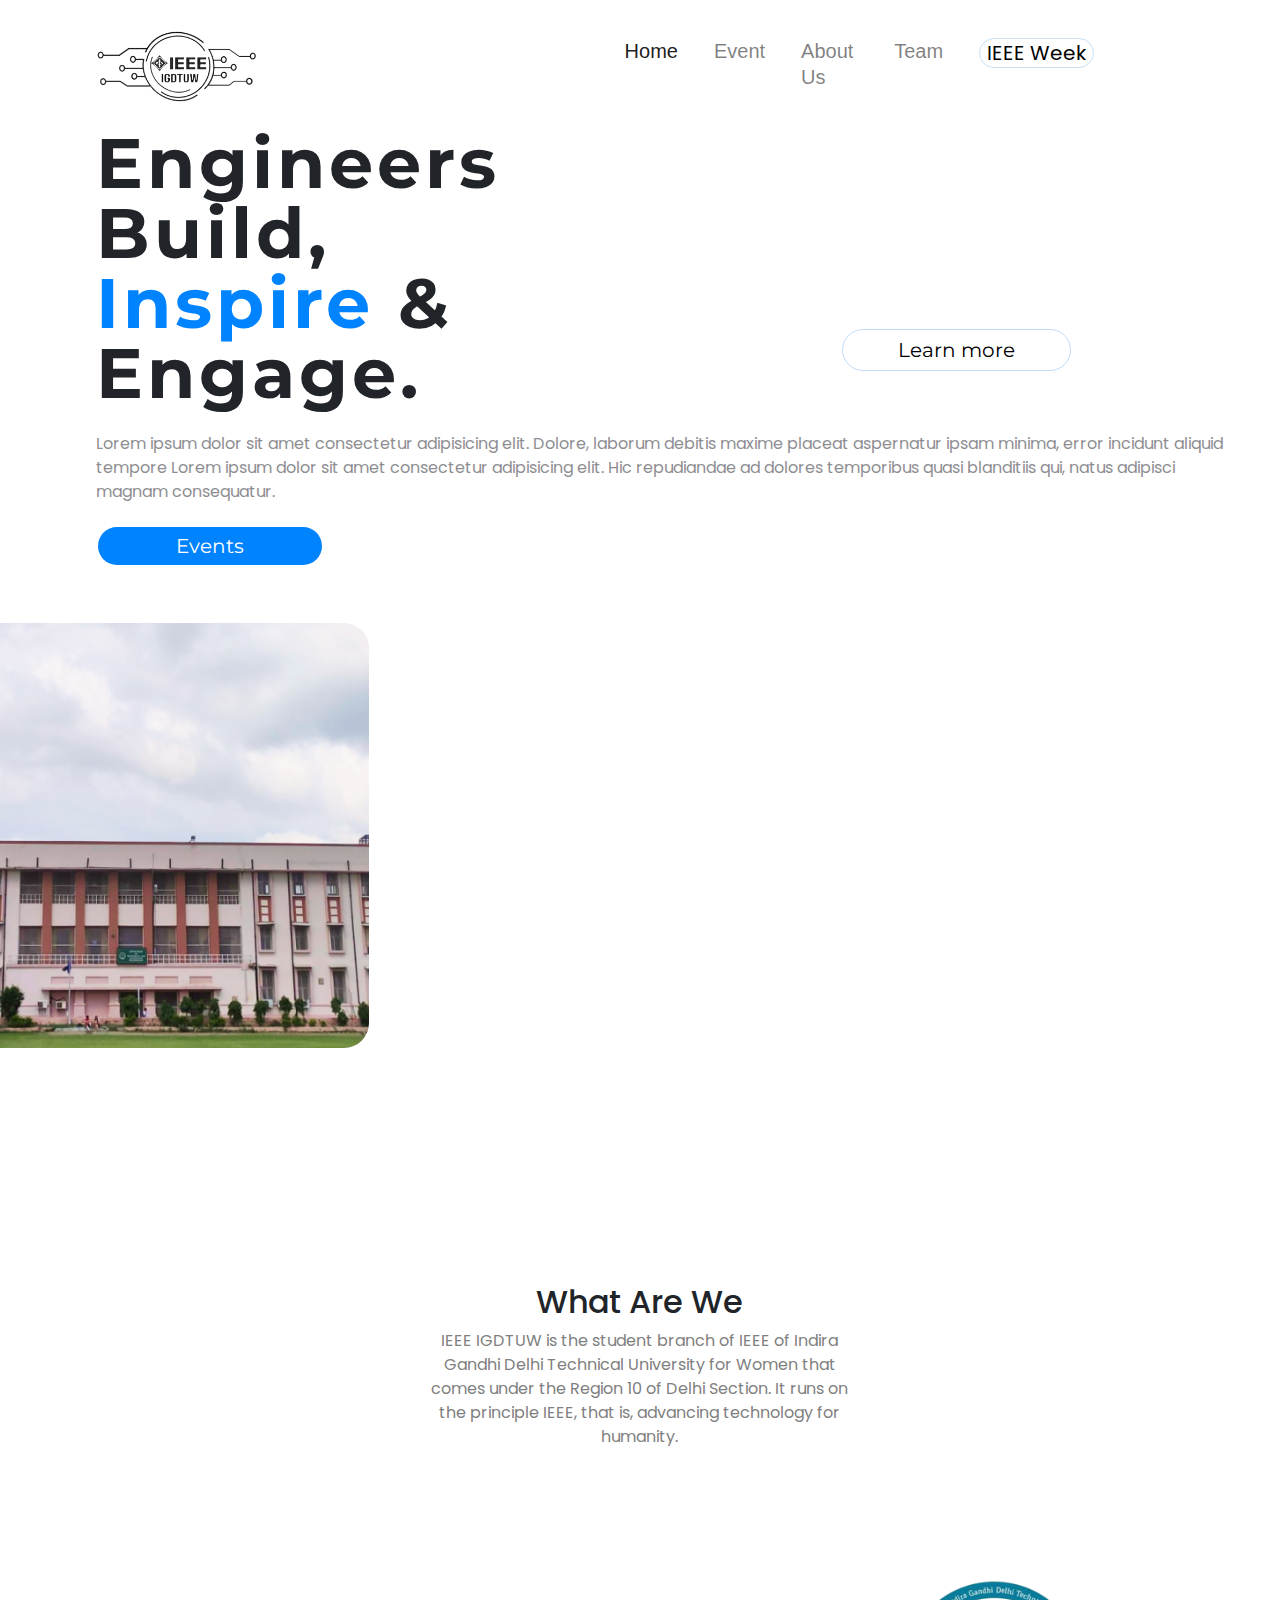
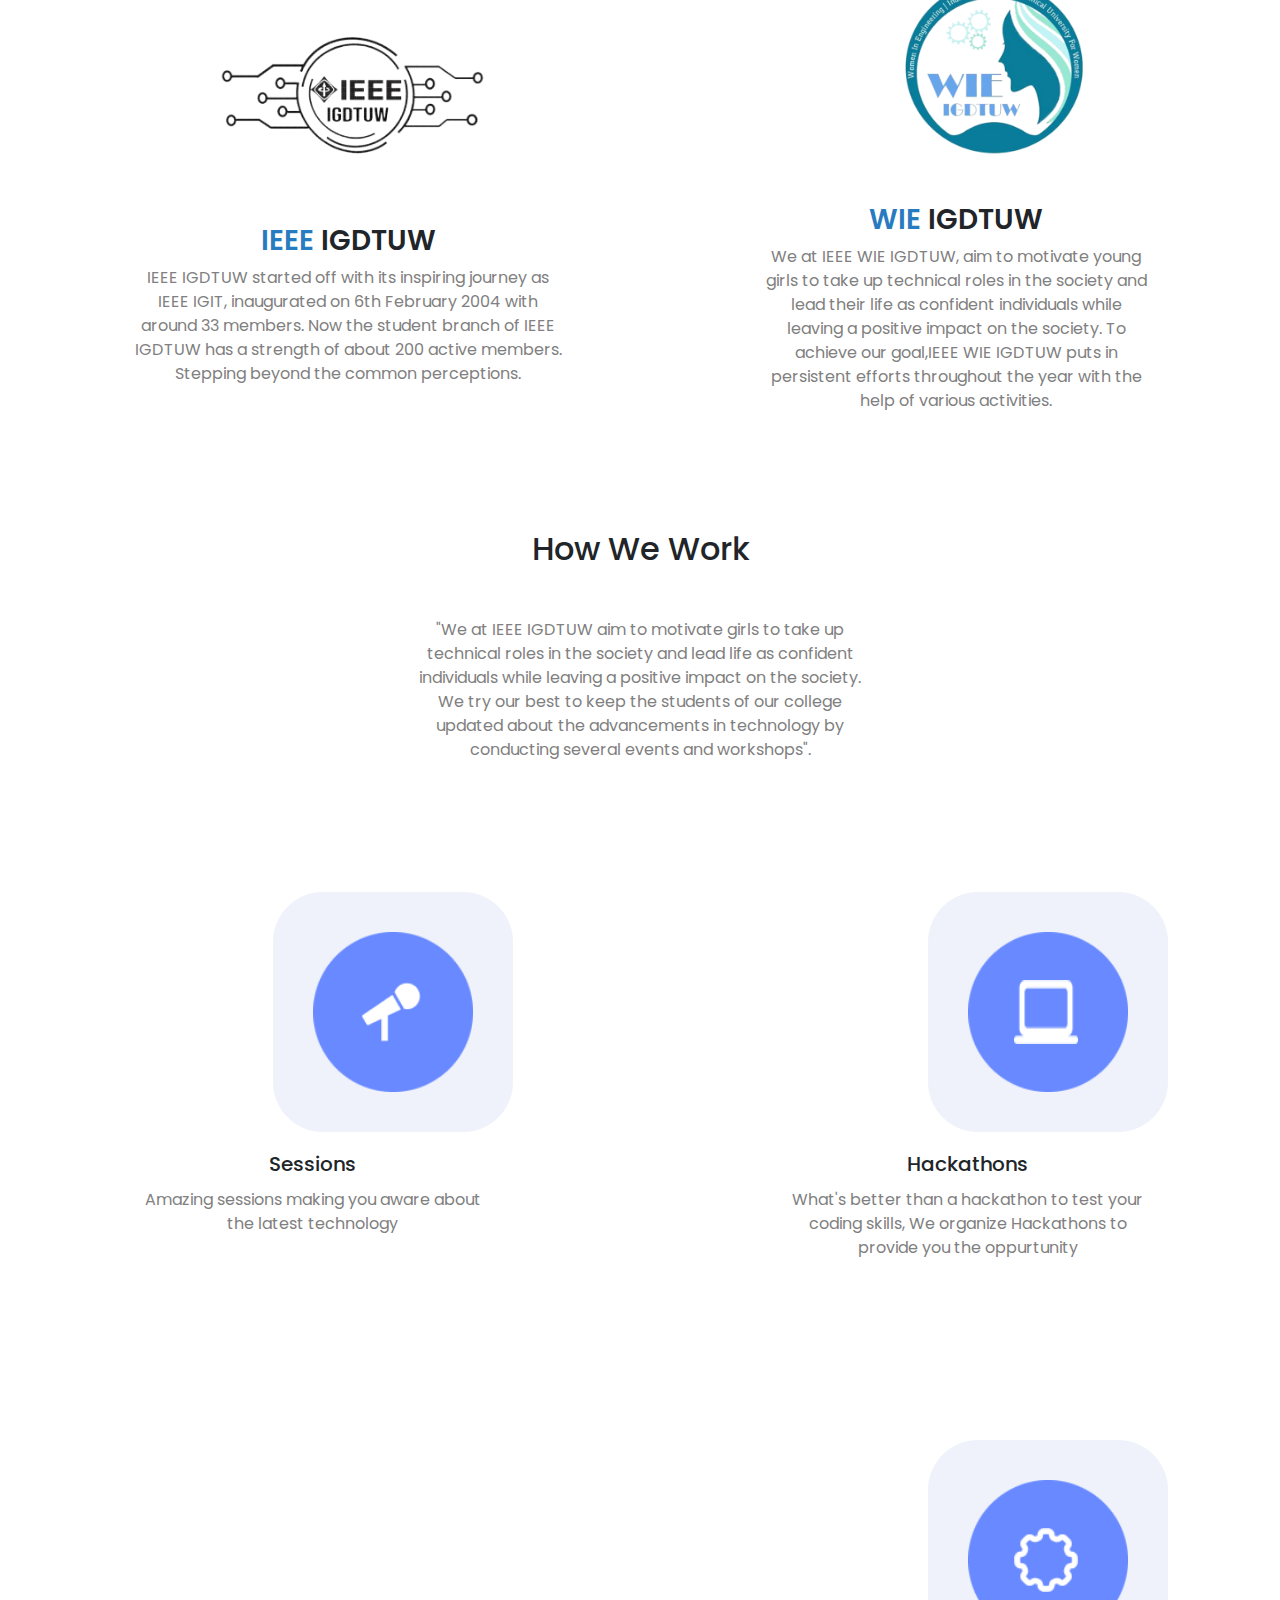
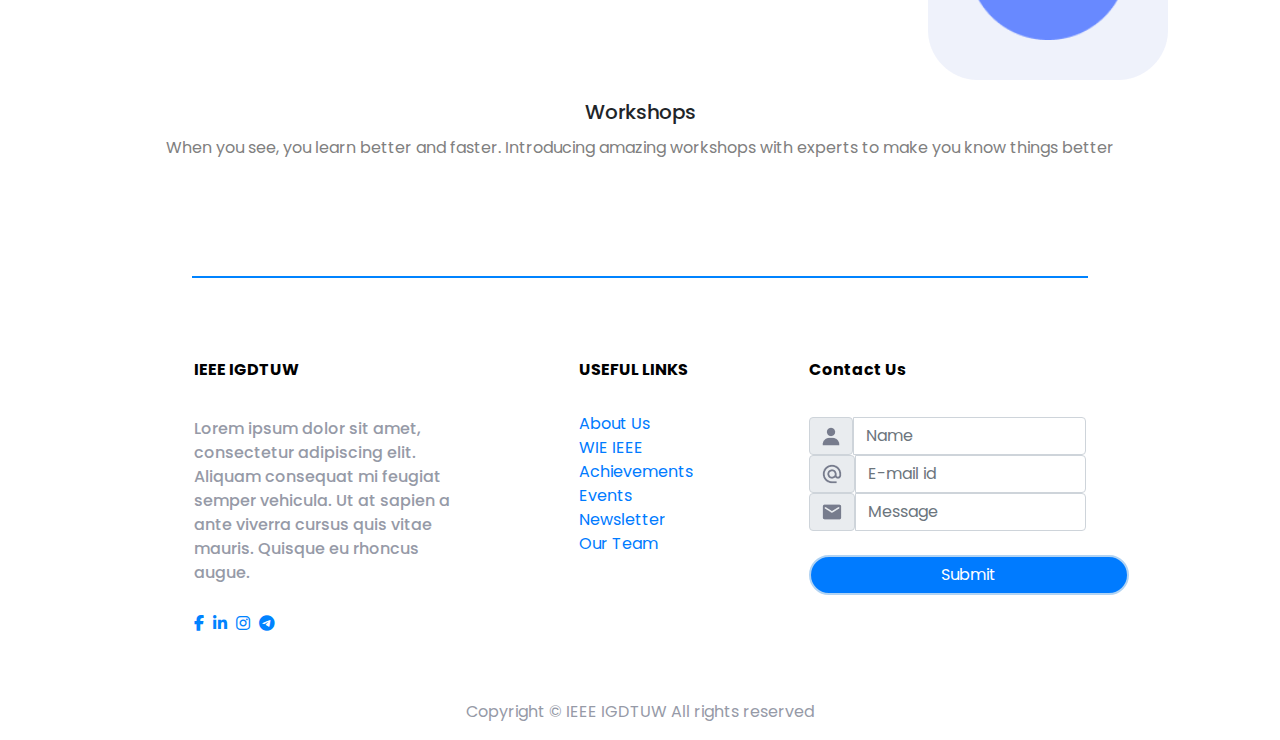
==== index.html @ 4801fef4 "Added pagination to award sections" ====
<!doctype html>
<html lang="en">
  <head>
<!-- Required meta tags -->
    <meta charset="utf-8">
    <meta name="viewport" content="width=device-width, initial-scale=1, shrink-to-fit=no">

 <!--Google Fonts-->
 <link rel="preconnect" href="https://fonts.googleapis.com">
 <link rel="preconnect" href="https://fonts.gstatic.com" crossorigin>
 <link href="https://fonts.googleapis.com/css2?family=Poppins:wght@400;500;700&display=swap" rel="stylesheet">
   
  <!-- font awesome -->
  <link rel="stylesheet" type="text/css" href="https://cdnjs.cloudflare.com/ajax/libs/font-awesome/6.1.1/css/all.min.css">
 

    <!-- Bootstrap CSS -->
    <link rel="stylesheet" href="https://cdn.jsdelivr.net/npm/bootstrap@4.0.0/dist/css/bootstrap.min.css" integrity="sha384-Gn5384xqQ1aoWXA+058RXPxPg6fy4IWvTNh0E263XmFcJlSAwiGgFAW/dAiS6JXm" crossorigin="anonymous">

    <link rel="stylesheet" href="CSS\style.css">
    
    <title>IEEE IGDTUW</title>
  </head>
  <body>

    <!-- Optional JavaScript -->
    <!-- jQuery first, then Popper.js, then Bootstrap JS -->
    <script src="https://code.jquery.com/jquery-3.2.1.slim.min.js" integrity="sha384-KJ3o2DKtIkvYIK3UENzmM7KCkRr/rE9/Qpg6aAZGJwFDMVNA/GpGFF93hXpG5KkN" crossorigin="anonymous"></script>
    <script src="https://cdn.jsdelivr.net/npm/popper.js@1.12.9/dist/umd/popper.min.js" integrity="sha384-ApNbgh9B+Y1QKtv3Rn7W3mgPxhU9K/ScQsAP7hUibX39j7fakFPskvXusvfa0b4Q" crossorigin="anonymous"></script>
    <script src="https://cdn.jsdelivr.net/npm/bootstrap@4.0.0/dist/js/bootstrap.min.js" integrity="sha384-JZR6Spejh4U02d8jOt6vLEHfe/JQGiRRSQQxSfFWpi1MquVdAyjUar5+76PVCmYl" crossorigin="anonymous"></script>




<!-- navbar -->

<nav class="navbar navbar-expand-lg navbar-light">
    <a class="navbar-brand" href="#"> <img src="images\logo.png" id="logoieee">  </a>
    <button class="navbar-toggler" type="button" data-toggle="collapse" data-target="#navbarSupportedContent" aria-controls="navbarSupportedContent" aria-expanded="false" aria-label="Toggle navigation">
      <span class="navbar-toggler-icon"></span>
    </button>
  
    <div class="collapse navbar-collapse " id="navbarSupportedContent">
      <ul class="navbar-nav ml-auto ">


        
            
                <li class="nav-item active" >
                    <a class="nav-link" href="#">Home <span class="sr-only">(current)</span></a>
                  </li>
                  <li class="nav-item">
                    <a class="nav-link" href="#">Event</a>
                  </li>
                  <li class="nav-item">
                      <a class="nav-link" href="#">About Us</a>
                  </li>
                  <li class="nav-item">
                      <a class="nav-link" href="#">Team</a>
                  </li>
          
        
          
        
        <li class="nav-item">
          <a class="nav-link disabled" href="#">
            <button class="ieeeWeek">IEEE Week</button>
          </a>
        </li>

        
      </ul>


    </div>
  </nav>





      <!--  -->

      
      <div class="row">
        <div class="col" id="upperText">
          <div class="test1">
            Engineers 
            <br>        
            Build,
            <br>
            <span style="color: #0083FF;">Inspire</span> & 
            <br>
            Engage.
          </div>
          <br>



          <div id="lowerText">Lorem ipsum dolor sit amet consectetur adipisicing elit. Dolore, laborum debitis maxime placeat aspernatur ipsam minima, error incidunt aliquid tempore Lorem ipsum dolor sit amet consectetur adipisicing elit. Hic repudiandae ad dolores temporibus quasi blanditiis qui, natus adipisci magnam consequatur. </div>




        <div class="row">
            <div class="col">
              <button class="events">Events</button>
            </div>
            <div class="col">
             <button class="learnmore" id="learnmoreid">Learn more</button>
            </div>
        </div>



        </div>

        
    






        <div class="col">
            <div id="carouselExampleControls" class="carousel slide" data-ride="carousel" id="myCarousel">
                <div class="carousel-inner" id="myCarousel">
                  <div class="carousel-item active">
                    <img class="d-block w-100" src="images\4.png" alt="First slide" id="myCarousel">
                  </div>
                  <div class="carousel-item">
                    <img class="d-block w-100" src="images\5.jpg" alt="First slide" id="myCarousel">
                  </div>
                  <div class="carousel-item">
                    <img class="d-block w-100" src="images\6.jpeg" alt="First slide" id="myCarousel">
                  </div>
                  <div class="carousel-item">
                    <img class="d-block w-100" src="images\7.jpeg" alt="First slide" id="myCarousel">
                  </div>
                  <div class="carousel-item">
                    <img class="d-block w-100" src="images\8.jpg" alt="First slide" id="myCarousel">
                  </div>
                  <div class="carousel-item">
                    <img class="d-block w-100" src="images\9.jpeg" alt="First slide" id="myCarousel">
                  </div>
                  <div class="carousel-item">
                    <img class="d-block w-100" src="images\0.jpg" alt="First slide" id="myCarousel">
                  </div>
                  <div class="carousel-item">
                    <img class="d-block w-100" src="images\11.jpeg" alt="First slide" id="myCarousel">
                  </div>
                </div>
                <a class="carousel-control-prev" href="#carouselExampleControls" role="button" data-slide="prev">
                  <span class="carousel-control-prev-icon" aria-hidden="true"></span>
                  <span class="sr-only">Previous</span>
                </a>
                <a class="carousel-control-next" href="#carouselExampleControls" role="button" data-slide="next">
                  <span class="carousel-control-next-icon" aria-hidden="true"></span>
                  <span class="sr-only">Next</span>
                </a>
              </div>
        </div>
      </div>

     

      
      <div class="top-part">

        <h2>What Are We</h2>
        <p>
            IEEE IGDTUW is the student branch of IEEE of Indira Gandhi
            Delhi Technical University for Women that comes under the
            Region 10 of Delhi Section. It runs on the principle IEEE,
            that is, advancing technology for humanity.
        </p>


    </div>
    <div class="mid-part">
        <table>
            <tr>
                <td>


                    <div class="text1">

                        <img id="logo" src="images\logo.png" alt="logo">
                        <h3><span style="color:#277BC0;">IEEE</span> IGDTUW</h3>
                        <p>
                            IEEE IGDTUW started off with its inspiring journey as IEEE IGIT,
                            inaugurated on 6th February 2004 with around 33 members.
                            Now the student branch of IEEE IGDTUW has a strength of about 200 active members.
                            Stepping beyond the common perceptions.
                        </p>
                    </div>

                </td>
                <td>
                    <div class="text2">
                        <img id="wee" src="images\image 2.png" alt="wee logo">
                        <h3><span style="color:#277BC0;">WIE</span> IGDTUW</h3>
                        <p>
                            We at IEEE WIE IGDTUW, aim to motivate young girls to take up technical roles in the society
                            and lead their life as confident individuals while leaving a positive impact on the society.
                            To achieve our goal,IEEE WIE IGDTUW puts in persistent efforts throughout the year with the
                            help of various activities.
                        </p>
                    </div>
                </td>
            </tr>
        </table>
    </div>

    <div class="bottom">

        <h2>How We Work</h2>
        <p class="bottom">
        "We at IEEE  IGDTUW aim to motivate  girls to take up technical
        roles in the society and lead life as confident individuals while leaving
        a positive impact on the society.
        We try our best to keep the students of our college updated
        about the advancements in technology by conducting several
        events and workshops".
                                
    </p>

    </div>

    <div class="row row-cols-1 row-cols-md-3 g-4">
  <div class="col">
    <div class="card h-100" style="border:0rem;">
      <div class="imgs">
      <img src="images\Rectangle 4.png" class="card-img-top" alt="...">
        <img src="images\Ellipse 1.png" class="card-mid" style="margin-left:40px">
       <img src="images\entypo_modern-mic.png" class="card-bot">
      </div>
      <div class="card-body">
        <h5 class="card-title">Sessions</h5>
        <p class="card-text">Amazing sessions making you aware about the latest technology</p>
      </div>
      
    </div>
  </div>
  <div class="col">
    <div class="card h-100" style="border:0rem;" >
      <div class="imgs">
      <img src="images\Rectangle 4.png" class="card-img-top" alt="...">
      <img src="images\Ellipse 1.png" class="card-mid" style="margin-left:40px">
      <img src="images\Vector.png" class="card-bot">
    </div>
      <div class="card-body">
        <h5 class="card-title">Hackathons</h5>
        <p class="card-text">What's better than a hackathon to test your coding skills, We organize Hackathons to provide you the oppurtunity</p>
      </div>
      
    </div>
  </div>
  <div class="col">
    <div class="card h-100"  style="border:0rem;">
      <div class="imgs">
      <img src="images\Rectangle 4.png" class="card-img-top" alt="...">
      <img src="images\Ellipse 1.png" class="card-mid" style="margin-left:40px">
      <img src="images\Vector(1).png" class="card-bot">
    </div>
      <div class="card-body">
        <h5 class="card-title">Workshops</h5>
        <p class="card-text">When you see, you learn better and faster. Introducing amazing workshops with experts to make you know things better</p>
      </div>
      
    </div>
  </div>
</div>
<hr>
  </body>

  <footer>
    <div class="row container-fluid">
    <div class="col-lg-4">
      <p class="heading">IEEE IGDTUW</p>
      <p class="about">
        Lorem ipsum dolor sit amet, consectetur adipiscing elit. Aliquam consequat mi feugiat semper vehicula. Ut at sapien a ante viverra cursus quis vitae mauris. Quisque eu rhoncus augue.
      </p>
     <a class="footer-link" href="https://bit.ly/39Wqwbx"><i class="social-icons fa-brands fa-facebook-f"></i></a>
    <a class="footer-link" href="https://bit.ly/3I1zGjS"><i class="fa-brands fa-linkedin-in"></i></a>
    <a class="footer-link" href="https://bit.ly/3QWpBsv"><i class="social-icons fa-brands fa-instagram"></i></a>
    <a class="footer-link" href="https://bit.ly/3y4o0Ia"><i class="fa-brands fa-telegram"></i>
    </a>
  
    </div>
    <div class="col-lg-4 section">
       <p class="heading">USEFUL LINKS</p>
       <a href="">About Us</a><br>
       <a href="">WIE IEEE</a><br>
       <a href="">Achievements</a><br>
       <a href="">Events</a><br>
       <a href="">Newsletter</a><br>
       <a href="">Our Team</a>
    </div>
    <div class="col-lg-4">
      <p class="heading">Contact Us</p>
      <form action="mailto:igdtuieee@gmail.com" method="post">
        <div class="input-group flex-nowrap">
          <span class="input-group-text" id="addon-wrapping">
            <img src="images\name.png">
          </span>
          <input type="text" class="form-control" placeholder="Name" aria-label="Name" aria-describedby="addon-wrapping">
        </div>
        <div class="input-group flex-nowrap">
          <span class="input-group-text" id="addon-wrapping">
            <img src="images\mail.png">
          </span>
          <input type="text" class="form-control" placeholder="E-mail id" aria-label="E-mail id" aria-describedby="addon-wrapping">
        </div>
        <div class="input-group flex-nowrap">
          <span class="input-group-text" id="addon-wrapping"><img src="images\msg.png"></span>
          <input type="text" class="form-control" placeholder="Message" aria-label="Message" aria-describedby="addon-wrapping">
        </div>
        <br>
        
        <input type="submit" class="btn btn-primary fields submit">
      </form>
   </div>
  </div>
  <p class="copyright">Copyright © IEEE IGDTUW All rights reserved</p>
  </footer>

</html>
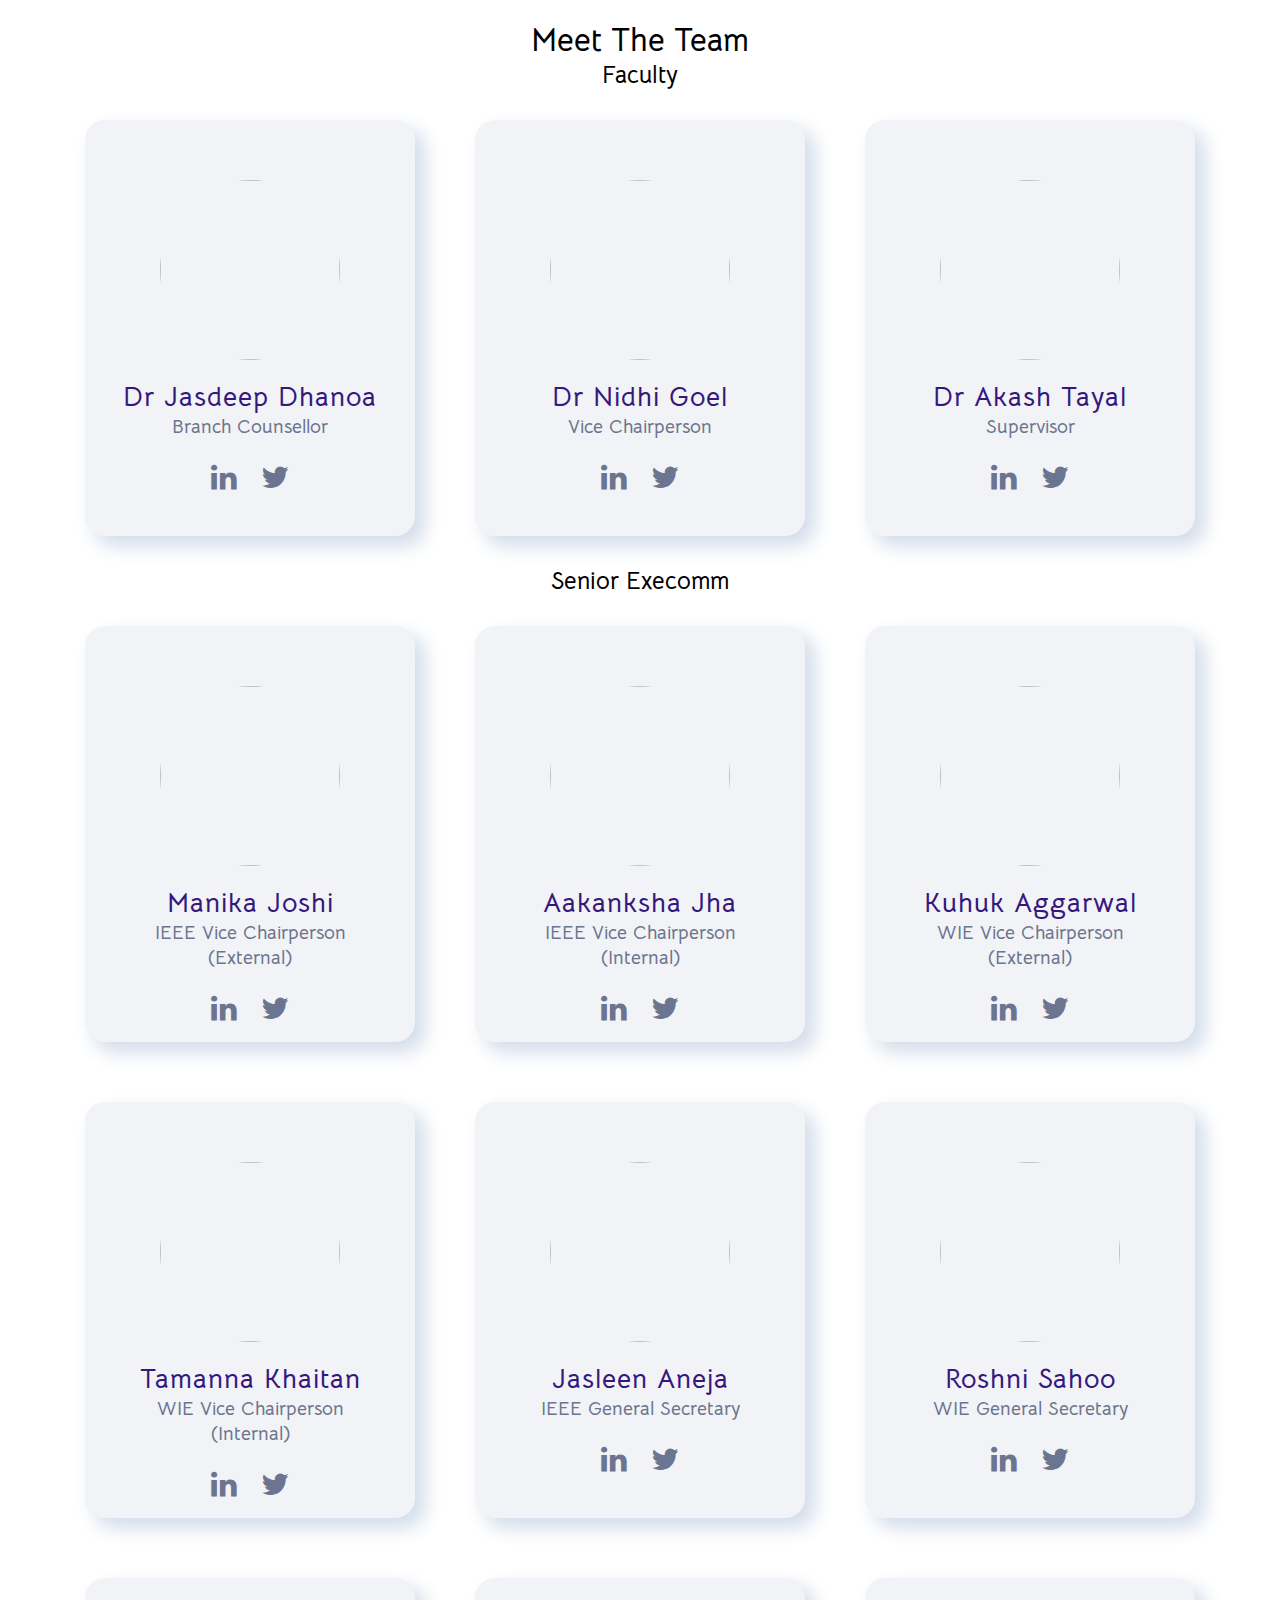
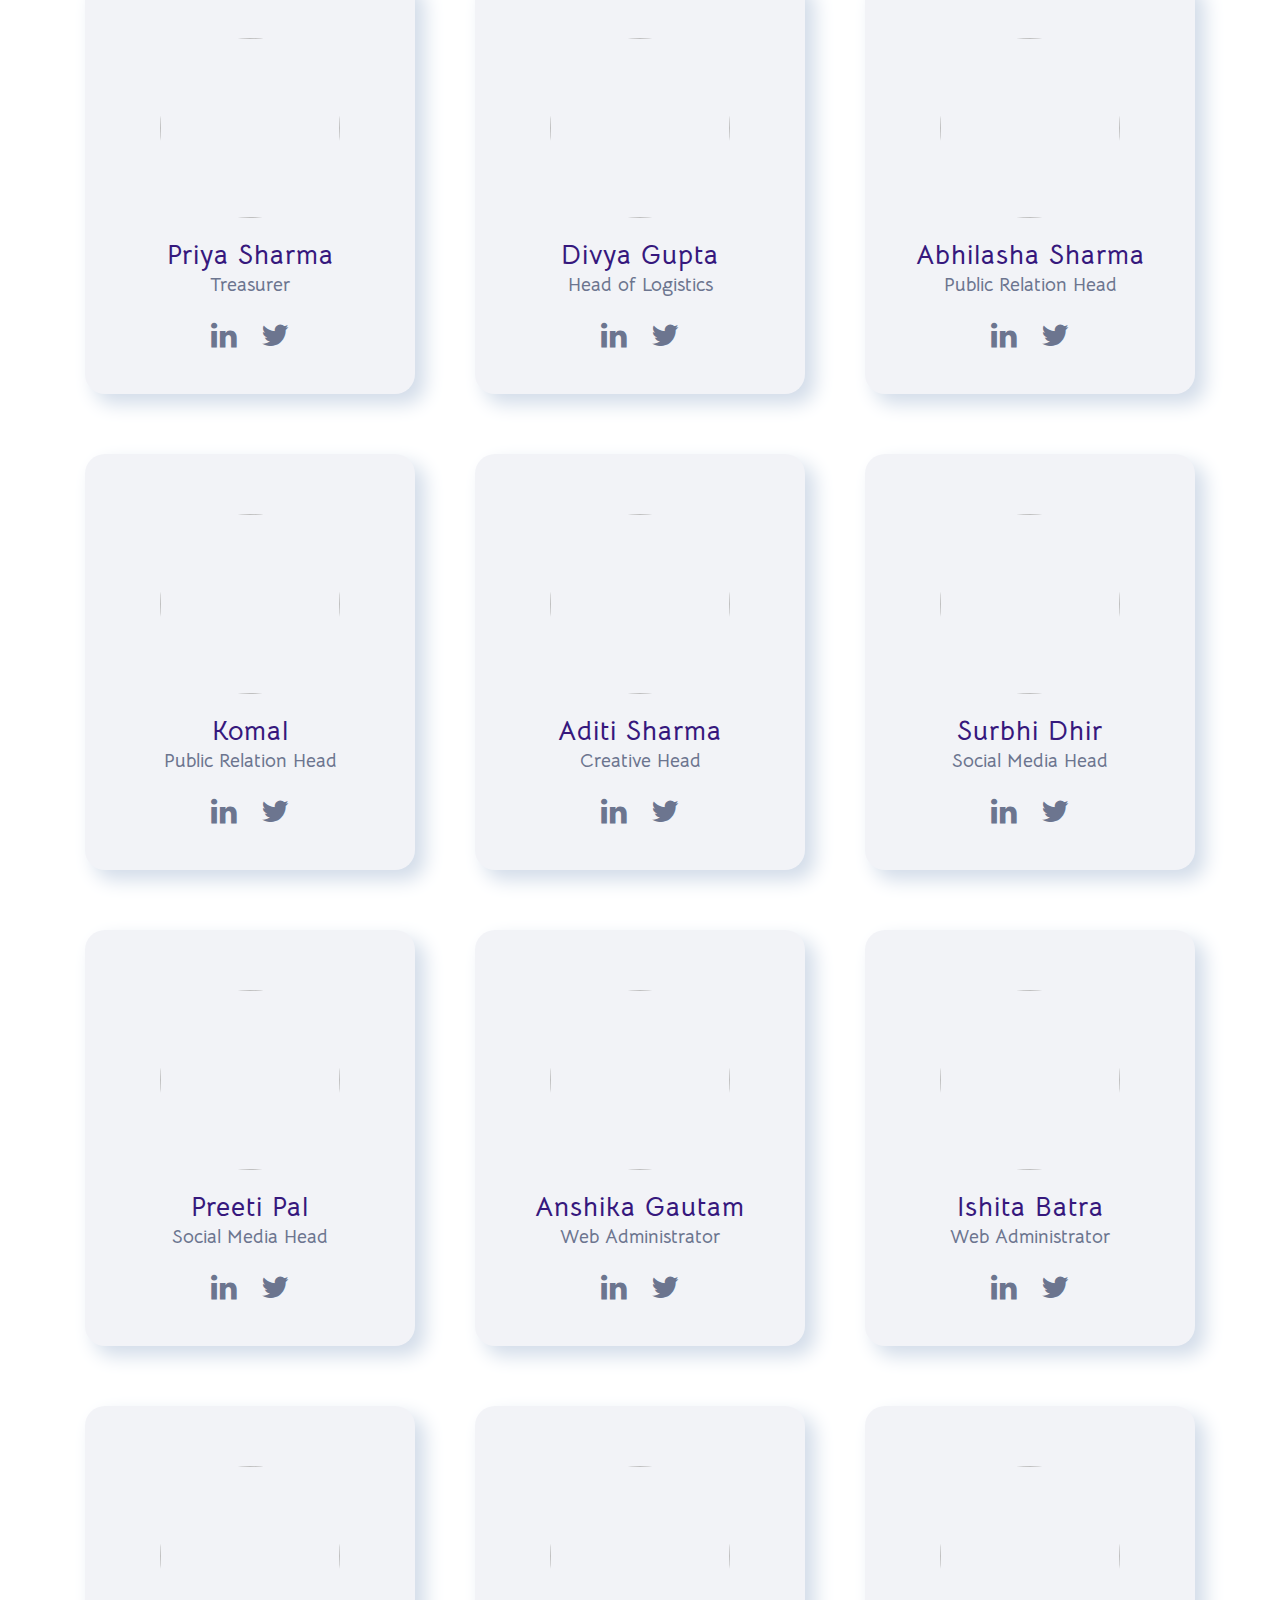
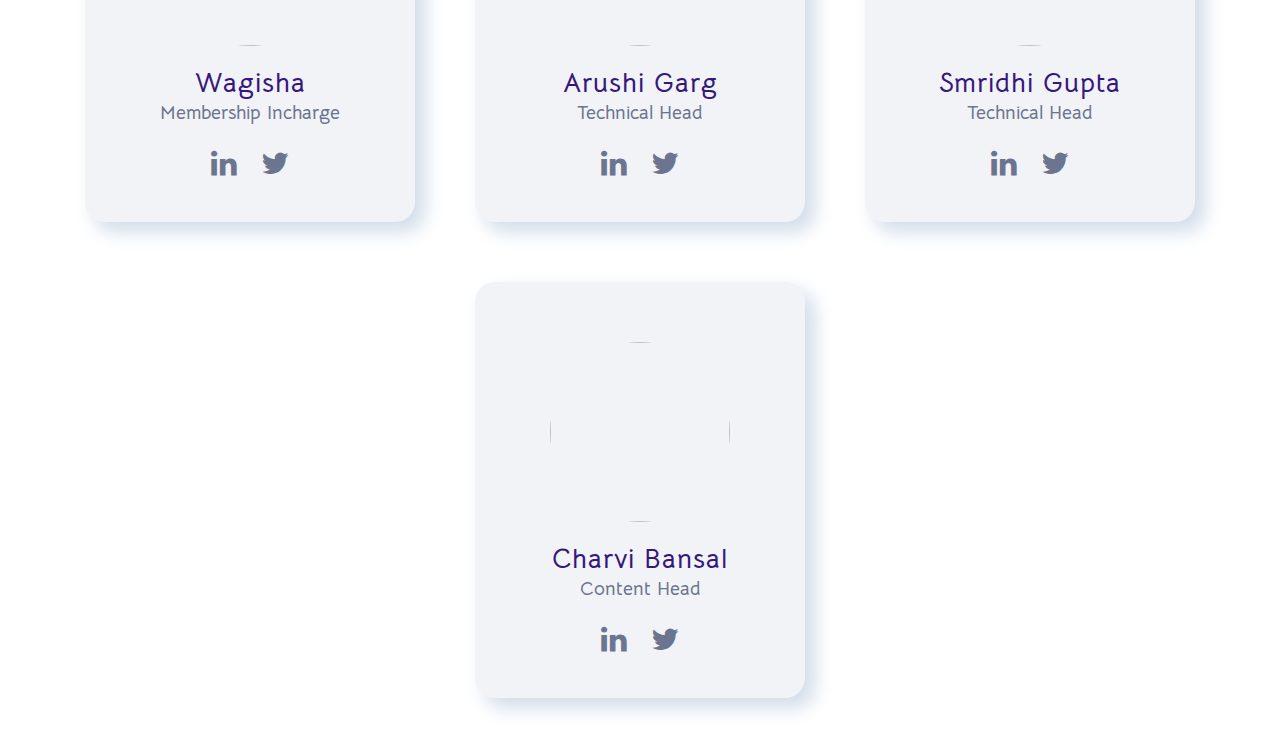
==== commit ecec12fe: "Add files via upload" ====
--- a/index.html
+++ b/index.html
@@ -1,329 +1,395 @@
-<!doctype html>
-<html lang="en">
-  <head>
-<!-- Required meta tags -->
-    <meta charset="utf-8">
-    <meta name="viewport" content="width=device-width, initial-scale=1, shrink-to-fit=no">
-
- <!--Google Fonts-->
- <link rel="preconnect" href="https://fonts.googleapis.com">
- <link rel="preconnect" href="https://fonts.gstatic.com" crossorigin>
- <link href="https://fonts.googleapis.com/css2?family=Poppins:wght@400;500;700&display=swap" rel="stylesheet">
-   
-  <!-- font awesome -->
-  <link rel="stylesheet" type="text/css" href="https://cdnjs.cloudflare.com/ajax/libs/font-awesome/6.1.1/css/all.min.css">
- 
-
-    <!-- Bootstrap CSS -->
-    <link rel="stylesheet" href="https://cdn.jsdelivr.net/npm/bootstrap@4.0.0/dist/css/bootstrap.min.css" integrity="sha384-Gn5384xqQ1aoWXA+058RXPxPg6fy4IWvTNh0E263XmFcJlSAwiGgFAW/dAiS6JXm" crossorigin="anonymous">
-
-    <link rel="stylesheet" href="CSS\style.css">
-    
-    <title>IEEE IGDTUW</title>
-  </head>
-  <body>
-
-    <!-- Optional JavaScript -->
-    <!-- jQuery first, then Popper.js, then Bootstrap JS -->
-    <script src="https://code.jquery.com/jquery-3.2.1.slim.min.js" integrity="sha384-KJ3o2DKtIkvYIK3UENzmM7KCkRr/rE9/Qpg6aAZGJwFDMVNA/GpGFF93hXpG5KkN" crossorigin="anonymous"></script>
-    <script src="https://cdn.jsdelivr.net/npm/popper.js@1.12.9/dist/umd/popper.min.js" integrity="sha384-ApNbgh9B+Y1QKtv3Rn7W3mgPxhU9K/ScQsAP7hUibX39j7fakFPskvXusvfa0b4Q" crossorigin="anonymous"></script>
-    <script src="https://cdn.jsdelivr.net/npm/bootstrap@4.0.0/dist/js/bootstrap.min.js" integrity="sha384-JZR6Spejh4U02d8jOt6vLEHfe/JQGiRRSQQxSfFWpi1MquVdAyjUar5+76PVCmYl" crossorigin="anonymous"></script>
-
-
-
-
-<!-- navbar -->
-
-<nav class="navbar navbar-expand-lg navbar-light">
-    <a class="navbar-brand" href="#"> <img src="images\logo.png" id="logoieee">  </a>
-    <button class="navbar-toggler" type="button" data-toggle="collapse" data-target="#navbarSupportedContent" aria-controls="navbarSupportedContent" aria-expanded="false" aria-label="Toggle navigation">
-      <span class="navbar-toggler-icon"></span>
-    </button>
-  
-    <div class="collapse navbar-collapse " id="navbarSupportedContent">
-      <ul class="navbar-nav ml-auto ">
-
-
-        
-            
-                <li class="nav-item active" >
-                    <a class="nav-link" href="#">Home <span class="sr-only">(current)</span></a>
-                  </li>
-                  <li class="nav-item">
-                    <a class="nav-link" href="#">Event</a>
-                  </li>
-                  <li class="nav-item">
-                      <a class="nav-link" href="#">About Us</a>
-                  </li>
-                  <li class="nav-item">
-                      <a class="nav-link" href="#">Team</a>
-                  </li>
-          
-        
-          
-        
-        <li class="nav-item">
-          <a class="nav-link disabled" href="#">
-            <button class="ieeeWeek">IEEE Week</button>
-          </a>
-        </li>
-
-        
-      </ul>
-
-
-    </div>
-  </nav>
-
-
-
-
-
-      <!--  -->
-
-      
-      <div class="row">
-        <div class="col" id="upperText">
-          <div class="test1">
-            Engineers 
-            <br>        
-            Build,
-            <br>
-            <span style="color: #0083FF;">Inspire</span> & 
-            <br>
-            Engage.
-          </div>
-          <br>
-
-
-
-          <div id="lowerText">Lorem ipsum dolor sit amet consectetur adipisicing elit. Dolore, laborum debitis maxime placeat aspernatur ipsam minima, error incidunt aliquid tempore Lorem ipsum dolor sit amet consectetur adipisicing elit. Hic repudiandae ad dolores temporibus quasi blanditiis qui, natus adipisci magnam consequatur. </div>
-
-
-
-
-        <div class="row">
-            <div class="col">
-              <button class="events">Events</button>
-            </div>
-            <div class="col">
-             <button class="learnmore" id="learnmoreid">Learn more</button>
-            </div>
-        </div>
-
-
-
-        </div>
-
-        
-    
-
-
-
-
-
-
-        <div class="col">
-            <div id="carouselExampleControls" class="carousel slide" data-ride="carousel" id="myCarousel">
-                <div class="carousel-inner" id="myCarousel">
-                  <div class="carousel-item active">
-                    <img class="d-block w-100" src="images\4.png" alt="First slide" id="myCarousel">
-                  </div>
-                  <div class="carousel-item">
-                    <img class="d-block w-100" src="images\5.jpg" alt="First slide" id="myCarousel">
-                  </div>
-                  <div class="carousel-item">
-                    <img class="d-block w-100" src="images\6.jpeg" alt="First slide" id="myCarousel">
-                  </div>
-                  <div class="carousel-item">
-                    <img class="d-block w-100" src="images\7.jpeg" alt="First slide" id="myCarousel">
-                  </div>
-                  <div class="carousel-item">
-                    <img class="d-block w-100" src="images\8.jpg" alt="First slide" id="myCarousel">
-                  </div>
-                  <div class="carousel-item">
-                    <img class="d-block w-100" src="images\9.jpeg" alt="First slide" id="myCarousel">
-                  </div>
-                  <div class="carousel-item">
-                    <img class="d-block w-100" src="images\0.jpg" alt="First slide" id="myCarousel">
-                  </div>
-                  <div class="carousel-item">
-                    <img class="d-block w-100" src="images\11.jpeg" alt="First slide" id="myCarousel">
-                  </div>
-                </div>
-                <a class="carousel-control-prev" href="#carouselExampleControls" role="button" data-slide="prev">
-                  <span class="carousel-control-prev-icon" aria-hidden="true"></span>
-                  <span class="sr-only">Previous</span>
-                </a>
-                <a class="carousel-control-next" href="#carouselExampleControls" role="button" data-slide="next">
-                  <span class="carousel-control-next-icon" aria-hidden="true"></span>
-                  <span class="sr-only">Next</span>
-                </a>
-              </div>
-        </div>
-      </div>
-
-     
-
-      
-      <div class="top-part">
-
-        <h2>What Are We</h2>
-        <p>
-            IEEE IGDTUW is the student branch of IEEE of Indira Gandhi
-            Delhi Technical University for Women that comes under the
-            Region 10 of Delhi Section. It runs on the principle IEEE,
-            that is, advancing technology for humanity.
-        </p>
-
-
-    </div>
-    <div class="mid-part">
-        <table>
-            <tr>
-                <td>
-
-
-                    <div class="text1">
-
-                        <img id="logo" src="images\logo.png" alt="logo">
-                        <h3><span style="color:#277BC0;">IEEE</span> IGDTUW</h3>
-                        <p>
-                            IEEE IGDTUW started off with its inspiring journey as IEEE IGIT,
-                            inaugurated on 6th February 2004 with around 33 members.
-                            Now the student branch of IEEE IGDTUW has a strength of about 200 active members.
-                            Stepping beyond the common perceptions.
-                        </p>
-                    </div>
-
-                </td>
-                <td>
-                    <div class="text2">
-                        <img id="wee" src="images\image 2.png" alt="wee logo">
-                        <h3><span style="color:#277BC0;">WIE</span> IGDTUW</h3>
-                        <p>
-                            We at IEEE WIE IGDTUW, aim to motivate young girls to take up technical roles in the society
-                            and lead their life as confident individuals while leaving a positive impact on the society.
-                            To achieve our goal,IEEE WIE IGDTUW puts in persistent efforts throughout the year with the
-                            help of various activities.
-                        </p>
-                    </div>
-                </td>
-            </tr>
-        </table>
-    </div>
-
-    <div class="bottom">
-
-        <h2>How We Work</h2>
-        <p class="bottom">
-        "We at IEEE  IGDTUW aim to motivate  girls to take up technical
-        roles in the society and lead life as confident individuals while leaving
-        a positive impact on the society.
-        We try our best to keep the students of our college updated
-        about the advancements in technology by conducting several
-        events and workshops".
-                                
-    </p>
-
-    </div>
-
-    <div class="row row-cols-1 row-cols-md-3 g-4">
-  <div class="col">
-    <div class="card h-100" style="border:0rem;">
-      <div class="imgs">
-      <img src="images\Rectangle 4.png" class="card-img-top" alt="...">
-        <img src="images\Ellipse 1.png" class="card-mid" style="margin-left:40px">
-       <img src="images\entypo_modern-mic.png" class="card-bot">
-      </div>
-      <div class="card-body">
-        <h5 class="card-title">Sessions</h5>
-        <p class="card-text">Amazing sessions making you aware about the latest technology</p>
-      </div>
-      
-    </div>
-  </div>
-  <div class="col">
-    <div class="card h-100" style="border:0rem;" >
-      <div class="imgs">
-      <img src="images\Rectangle 4.png" class="card-img-top" alt="...">
-      <img src="images\Ellipse 1.png" class="card-mid" style="margin-left:40px">
-      <img src="images\Vector.png" class="card-bot">
-    </div>
-      <div class="card-body">
-        <h5 class="card-title">Hackathons</h5>
-        <p class="card-text">What's better than a hackathon to test your coding skills, We organize Hackathons to provide you the oppurtunity</p>
-      </div>
-      
-    </div>
-  </div>
-  <div class="col">
-    <div class="card h-100"  style="border:0rem;">
-      <div class="imgs">
-      <img src="images\Rectangle 4.png" class="card-img-top" alt="...">
-      <img src="images\Ellipse 1.png" class="card-mid" style="margin-left:40px">
-      <img src="images\Vector(1).png" class="card-bot">
-    </div>
-      <div class="card-body">
-        <h5 class="card-title">Workshops</h5>
-        <p class="card-text">When you see, you learn better and faster. Introducing amazing workshops with experts to make you know things better</p>
-      </div>
-      
-    </div>
-  </div>
-</div>
-<hr>
-  </body>
-
-  <footer>
-    <div class="row container-fluid">
-    <div class="col-lg-4">
-      <p class="heading">IEEE IGDTUW</p>
-      <p class="about">
-        Lorem ipsum dolor sit amet, consectetur adipiscing elit. Aliquam consequat mi feugiat semper vehicula. Ut at sapien a ante viverra cursus quis vitae mauris. Quisque eu rhoncus augue.
-      </p>
-     <a class="footer-link" href="https://bit.ly/39Wqwbx"><i class="social-icons fa-brands fa-facebook-f"></i></a>
-    <a class="footer-link" href="https://bit.ly/3I1zGjS"><i class="fa-brands fa-linkedin-in"></i></a>
-    <a class="footer-link" href="https://bit.ly/3QWpBsv"><i class="social-icons fa-brands fa-instagram"></i></a>
-    <a class="footer-link" href="https://bit.ly/3y4o0Ia"><i class="fa-brands fa-telegram"></i>
-    </a>
-  
-    </div>
-    <div class="col-lg-4 section">
-       <p class="heading">USEFUL LINKS</p>
-       <a href="">About Us</a><br>
-       <a href="">WIE IEEE</a><br>
-       <a href="">Achievements</a><br>
-       <a href="">Events</a><br>
-       <a href="">Newsletter</a><br>
-       <a href="">Our Team</a>
-    </div>
-    <div class="col-lg-4">
-      <p class="heading">Contact Us</p>
-      <form action="mailto:igdtuieee@gmail.com" method="post">
-        <div class="input-group flex-nowrap">
-          <span class="input-group-text" id="addon-wrapping">
-            <img src="images\name.png">
-          </span>
-          <input type="text" class="form-control" placeholder="Name" aria-label="Name" aria-describedby="addon-wrapping">
-        </div>
-        <div class="input-group flex-nowrap">
-          <span class="input-group-text" id="addon-wrapping">
-            <img src="images\mail.png">
-          </span>
-          <input type="text" class="form-control" placeholder="E-mail id" aria-label="E-mail id" aria-describedby="addon-wrapping">
-        </div>
-        <div class="input-group flex-nowrap">
-          <span class="input-group-text" id="addon-wrapping"><img src="images\msg.png"></span>
-          <input type="text" class="form-control" placeholder="Message" aria-label="Message" aria-describedby="addon-wrapping">
-        </div>
-        <br>
-        
-        <input type="submit" class="btn btn-primary fields submit">
-      </form>
-   </div>
-  </div>
-  <p class="copyright">Copyright © IEEE IGDTUW All rights reserved</p>
-  </footer>
-
-</html>
+<!DOCTYPE html>
+<html lang="en">
+
+<head>
+    <meta charset="UTF-8">
+    <meta http-equiv="X-UA-Compatible" content="IE=edge">
+    <meta name="viewport" content="width=device-width, initial-scale=1.0">
+    <link rel="stylesheet" href="https://cdnjs.cloudflare.com/ajax/libs/font-awesome/4.7.0/css/font-awesome.css" />
+    <link rel="stylesheet" href="style.css">
+    <title>Creative Our Team Section Using HTML & CSS | CSS Neumorphism</title>
+
+
+
+</head>
+
+<body>
+    
+    <h1 class="heading">Meet The Team</h1>
+    <h2 class="subheading">Faculty</h2>
+    <div class="container">
+
+        <div class="card">
+            <div class="content">
+                <div class="imgBx">
+                    <img src="./team1.jpg" alt="">
+                </div>
+                <div class="contentBx">
+                    <h4>Dr Jasdeep Dhanoa</h4>
+                    <h5>Branch Counsellor</h5>
+                </div>
+                <div class="sci">
+
+                    <a href="#"><i class="fa fa-linkedin" aria-hidden="true"></i></a>
+                    <a href="#"><i class="fa fa-twitter" aria-hidden="true"></i></a>
+                </div>
+            </div>
+        </div>
+        <div class="card">
+            <div class="content">
+                <div class="imgBx">
+                    <img src="./team2.jpg" alt="">
+                </div>
+                <div class="contentBx">
+                    <h4>Dr Nidhi Goel</h4>
+                    <h5>Vice Chairperson</h5>
+                </div>
+                <div class="sci">
+
+                    <a href="#"><i class="fa fa-linkedin" aria-hidden="true"></i></a>
+                    <a href="#"><i class="fa fa-twitter" aria-hidden="true"></i></a>
+                </div>
+            </div>
+        </div>
+
+        <div class="card">
+            <div class="content">
+                <div class="imgBx">
+                    <img src="./team3.jpg" alt="">
+                </div>
+                <div class="contentBx">
+                    <h4>Dr Akash Tayal</h4>
+                    <h5>Supervisor</h5>
+                </div>
+                <div class="sci">
+
+                    <a href="#"><i class="fa fa-linkedin" aria-hidden="true"></i></a>
+                    <a href="#"><i class="fa fa-twitter" aria-hidden="true"></i></a>
+                </div>
+            </div>
+        </div>
+    </div>
+    <h2 class="subheading">Senior Execomm</h2>
+    <div class="container">
+        <div class="card">
+            <div class="content">
+                <div class="imgBx">
+                    <img src="./team3.jpg" alt="">
+                </div>
+                <div class="contentBx">
+                    <h4>Manika Joshi</h4>
+                    <h5>IEEE Vice Chairperson (External)</h5>
+                </div>
+                <div class="sci">
+
+                    <a href="#"><i class="fa fa-linkedin" aria-hidden="true"></i></a>
+                    <a href="#"><i class="fa fa-twitter" aria-hidden="true"></i></a>
+                </div>
+            </div>
+        </div>
+        <div class="card">
+            <div class="content">
+                <div class="imgBx">
+                    <img src="./team1.jpg" alt="">
+                </div>
+                <div class="contentBx">
+                    <h4>Aakanksha Jha</h4>
+                    <h5>IEEE Vice Chairperson (Internal)</h5>
+                </div>
+                <div class="sci">
+
+                    <a href="#"><i class="fa fa-linkedin" aria-hidden="true"></i></a>
+                    <a href="#"><i class="fa fa-twitter" aria-hidden="true"></i></a>
+                </div>
+            </div>
+        </div>
+        <div class="card">
+            <div class="content">
+                <div class="imgBx">
+                    <img src="./team2.jpg" alt="">
+                </div>
+                <div class="contentBx">
+                    <h4>Kuhuk Aggarwal</h4>
+                    <h5>WIE Vice Chairperson (External)</h5>
+                </div>
+                <div class="sci">
+
+                    <a href="#"><i class="fa fa-linkedin" aria-hidden="true"></i></a>
+                    <a href="#"><i class="fa fa-twitter" aria-hidden="true"></i></a>
+                </div>
+            </div>
+        </div>
+
+        <div class="card">
+            <div class="content">
+                <div class="imgBx">
+                    <img src="./team3.jpg" alt="">
+                </div>
+                <div class="contentBx">
+                    <h4>Tamanna Khaitan</h4>
+                    <h5>WIE Vice Chairperson (Internal)</h5>
+                </div>
+                <div class="sci">
+
+                    <a href="#"><i class="fa fa-linkedin" aria-hidden="true"></i></a>
+                    <a href="#"><i class="fa fa-twitter" aria-hidden="true"></i></a>
+                </div>
+            </div>
+
+        </div>
+        <div class="card">
+            <div class="content">
+                <div class="imgBx">
+                    <img src="./team3.jpg" alt="">
+                </div>
+                <div class="contentBx">
+                    <h4>Jasleen Aneja</h4>
+                    <h5>IEEE General Secretary</h5>
+                </div>
+                <div class="sci">
+
+                    <a href="#"><i class="fa fa-linkedin" aria-hidden="true"></i></a>
+                    <a href="#"><i class="fa fa-twitter" aria-hidden="true"></i></a>
+                </div>
+            </div>
+        </div>
+        <div class="card">
+            <div class="content">
+                <div class="imgBx">
+                    <img src="./team1.jpg" alt="">
+                </div>
+                <div class="contentBx">
+                    <h4>Roshni Sahoo</h4>
+                    <h5>WIE General Secretary</h5>
+                </div>
+                <div class="sci">
+
+                    <a href="#"><i class="fa fa-linkedin" aria-hidden="true"></i></a>
+                    <a href="#"><i class="fa fa-twitter" aria-hidden="true"></i></a>
+                </div>
+            </div>
+        </div>
+        <div class="card">
+            <div class="content">
+                <div class="imgBx">
+                    <img src="./team2.jpg" alt="">
+                </div>
+                <div class="contentBx">
+                    <h4>Priya Sharma</h4>
+                    <h5>Treasurer</h5>
+                </div>
+                <div class="sci">
+
+                    <a href="#"><i class="fa fa-linkedin" aria-hidden="true"></i></a>
+                    <a href="#"><i class="fa fa-twitter" aria-hidden="true"></i></a>
+                </div>
+            </div>
+        </div>
+
+        <div class="card">
+            <div class="content">
+                <div class="imgBx">
+                    <img src="./team3.jpg" alt="">
+                </div>
+                <div class="contentBx">
+                    <h4>Divya Gupta</h4>
+                    <h5>Head of Logistics</h5>
+                </div>
+                <div class="sci">
+
+                    <a href="#"><i class="fa fa-linkedin" aria-hidden="true"></i></a>
+                    <a href="#"><i class="fa fa-twitter" aria-hidden="true"></i></a>
+                </div>
+            </div>
+
+        </div>
+        <div class="card">
+            <div class="content">
+                <div class="imgBx">
+                    <img src="./team3.jpg" alt="">
+                </div>
+                <div class="contentBx">
+                    <h4>Abhilasha Sharma</h4>
+                    <h5>Public Relation Head</h5>
+                </div>
+                <div class="sci">
+
+                    <a href="#"><i class="fa fa-linkedin" aria-hidden="true"></i></a>
+                    <a href="#"><i class="fa fa-twitter" aria-hidden="true"></i></a>
+                </div>
+            </div>
+        </div>
+        <div class="card">
+            <div class="content">
+                <div class="imgBx">
+                    <img src="./team1.jpg" alt="">
+                </div>
+                <div class="contentBx">
+                    <h4>Komal</h4>
+                    <h5>Public Relation Head</h5>
+                </div>
+                <div class="sci">
+
+                    <a href="#"><i class="fa fa-linkedin" aria-hidden="true"></i></a>
+                    <a href="#"><i class="fa fa-twitter" aria-hidden="true"></i></a>
+                </div>
+            </div>
+        </div>
+        <div class="card">
+            <div class="content">
+                <div class="imgBx">
+                    <img src="./team2.jpg" alt="">
+                </div>
+                <div class="contentBx">
+                    <h4>Aditi Sharma</h4>
+                    <h5>Creative Head</h5>
+                </div>
+                <div class="sci">
+
+                    <a href="#"><i class="fa fa-linkedin" aria-hidden="true"></i></a>
+                    <a href="#"><i class="fa fa-twitter" aria-hidden="true"></i></a>
+                </div>
+            </div>
+        </div>
+
+        <div class="card">
+            <div class="content">
+                <div class="imgBx">
+                    <img src="./team3.jpg" alt="">
+                </div>
+                <div class="contentBx">
+                    <h4>Surbhi Dhir</h4>
+                    <h5>Social Media Head</h5>
+                </div>
+                <div class="sci">
+
+                    <a href="#"><i class="fa fa-linkedin" aria-hidden="true"></i></a>
+                    <a href="#"><i class="fa fa-twitter" aria-hidden="true"></i></a>
+                </div>
+            </div>
+
+        </div>
+        <div class="card">
+            <div class="content">
+                <div class="imgBx">
+                    <img src="./team3.jpg" alt="">
+                </div>
+                <div class="contentBx">
+                    <h4>Preeti Pal</h4>
+                    <h5>Social Media Head</h5>
+                </div>
+                <div class="sci">
+
+                    <a href="#"><i class="fa fa-linkedin" aria-hidden="true"></i></a>
+                    <a href="#"><i class="fa fa-twitter" aria-hidden="true"></i></a>
+                </div>
+            </div>
+        </div>
+        <div class="card">
+            <div class="content">
+                <div class="imgBx">
+                    <img src="./team1.jpg" alt="">
+                </div>
+                <div class="contentBx">
+                    <h4>Anshika Gautam</h4>
+                    <h5>Web Administrator</h5>
+                </div>
+                <div class="sci">
+
+                    <a href="#"><i class="fa fa-linkedin" aria-hidden="true"></i></a>
+                    <a href="#"><i class="fa fa-twitter" aria-hidden="true"></i></a>
+                </div>
+            </div>
+        </div>
+        <div class="card">
+            <div class="content">
+                <div class="imgBx">
+                    <img src="./team2.jpg" alt="">
+                </div>
+                <div class="contentBx">
+                    <h4>Ishita Batra</h4>
+                    <h5>Web Administrator</h5>
+                </div>
+                <div class="sci">
+
+                    <a href="#"><i class="fa fa-linkedin" aria-hidden="true"></i></a>
+                    <a href="#"><i class="fa fa-twitter" aria-hidden="true"></i></a>
+                </div>
+            </div>
+        </div>
+
+        <div class="card">
+            <div class="content">
+                <div class="imgBx">
+                    <img src="./team3.jpg" alt="">
+                </div>
+                <div class="contentBx">
+                    <h4>Wagisha</h4>
+                    <h5>Membership Incharge</h5>
+                </div>
+                <div class="sci">
+
+                    <a href="#"><i class="fa fa-linkedin" aria-hidden="true"></i></a>
+                    <a href="#"><i class="fa fa-twitter" aria-hidden="true"></i></a>
+                </div>
+            </div>
+
+        </div>
+        <div class="card">
+            <div class="content">
+                <div class="imgBx">
+                    <img src="https://www.google.com/url?sa=i&url=https%3A%2F%2Funsplash.com%2Fs%2Fphotos%2Fbird&psig=AOvVaw1KxTLgGbdQ3vN03gNR0SEC&ust=1667318363127000&source=images&cd=vfe&ved=0CAwQjRxqFwoTCNiO5ofrivsCFQAAAAAdAAAAABAJ"
+                        alt="">
+                </div>
+                <div class="contentBx">
+                    <h4>Arushi Garg</h4>
+                    <h5>Technical Head</h5>
+                </div>
+                <div class="sci">
+
+                    <a href="#"><i class="fa fa-linkedin" aria-hidden="true"></i></a>
+                    <a href="#"><i class="fa fa-twitter" aria-hidden="true"></i></a>
+                </div>
+            </div>
+        </div>
+        <div class="card">
+            <div class="content">
+                <div class="imgBx">
+                    <img src="https://www.google.com/url?sa=i&url=https%3A%2F%2Funsplash.com%2Fs%2Fphotos%2Fbird&psig=AOvVaw1KxTLgGbdQ3vN03gNR0SEC&ust=1667318363127000&source=images&cd=vfe&ved=0CAwQjRxqFwoTCNiO5ofrivsCFQAAAAAdAAAAABAJ"
+                        alt="">
+                </div>
+                <div class="contentBx">
+                    <h4>Smridhi Gupta</h4>
+                    <h5>Technical Head</h5>
+                </div>
+                <div class="sci">
+
+                    <a href="#"><i class="fa fa-linkedin" aria-hidden="true"></i></a>
+                    <a href="#"><i class="fa fa-twitter" aria-hidden="true"></i></a>
+                </div>
+            </div>
+        </div>
+        <div class="card">
+            <div class="content">
+                <div class="imgBx">
+                    <img src="https://www.google.com/url?sa=i&url=https%3A%2F%2Funsplash.com%2Fs%2Fphotos%2Fbird&psig=AOvVaw1KxTLgGbdQ3vN03gNR0SEC&ust=1667318363127000&source=images&cd=vfe&ved=0CAwQjRxqFwoTCNiO5ofrivsCFQAAAAAdAAAAABAJ"
+                        alt="">
+                </div>
+                <div class="contentBx">
+                    <h4>Charvi Bansal</h4>
+                    <h5>Content Head</h5>
+                </div>
+                <div class="sci">
+
+                    <a href="#"><i class="fa fa-linkedin" aria-hidden="true"></i></a>
+                    <a href="#"><i class="fa fa-twitter" aria-hidden="true"></i></a>
+                </div>
+            </div>
+        </div>
+
+
+    </div>
+    </div>
+</body>
+
+</html>--- a/style.css
+++ b/style.css
@@ -0,0 +1,113 @@
+@import url('https://fonts.googleapis.com/css2?family=Bellota+Text:ital,wght@0,300;0,400;0,700;1,300;1,400;1,700&display=swap');
+*
+{
+   margin: 0;
+   padding: 0;
+   box-sizing: border-box;
+   font-family: 'Bellota Text', cursive;
+}
+/* body 
+{
+   display: flex;
+   justify-content: center;
+   align-items: center;
+   min-height: 100vh;
+   width: 100%;
+   background: #f2f3f7;
+} */
+body{
+    margin: 20px;
+}
+
+.heading{
+    text-align: center;
+    font-family: 'Bellota Text',cursive;
+
+}
+.subheading{
+    text-align: center;
+    font-family: 'Bellota Text',cursive;
+    
+}
+
+.container
+{
+   display: flex;
+   justify-content: center;
+   align-items: center;
+   flex-wrap: wrap !important;
+}
+.container .card
+{
+   width: 330px;
+   height: 416px;
+   padding: 60px 30px;
+   margin: 30px;
+   background: #f2f3f7;
+   box-shadow: 0.6em 0.6em 1.2em #d2dce9,
+               -0.5em -0.5em 1em #ffffff;
+   border-radius: 20px;
+}
+.container .card .content
+{
+   display: flex;
+   justify-content: center;
+   align-items: center;
+   flex-direction: column;
+}
+.container .card .content .imgBx
+{
+   width: 180px;
+   height: 180px;
+   border-radius: 50%;
+   position: relative;
+   margin-bottom: 20px;
+   overflow: hidden;
+}
+.container .card .content .imgBx img
+{
+   position: absolute;
+   top: 0;
+   left: 0;
+   width: 100%;
+   height: 100%;
+   object-fit: cover;
+}
+.container .card .content .contentBx h4
+{
+   color: #36187d;
+   font-size: 1.7rem;
+   font-weight: bold;
+   text-align: center;
+   letter-spacing: 1px;
+}
+.container .card .content .contentBx h5
+{
+   color: #6c758f;
+   font-size: 1.2rem;
+   font-weight: bold;
+   text-align: center;
+}
+.container .card .content .sci
+{
+   margin-top: 20px;
+}
+.container .card .content .sci a
+{
+   text-decoration: none;
+   color: #6c758f;
+   font-size: 30px;
+   margin: 10px;
+   transition: color 0.4s;
+}
+.container .card .content .sci a:hover
+{
+   color: #0196e3;
+}
+/*   colors
+        #f2f3f7
+        #d2dce9
+        #36187d
+        #6c758f
+        #0196e3
+ */